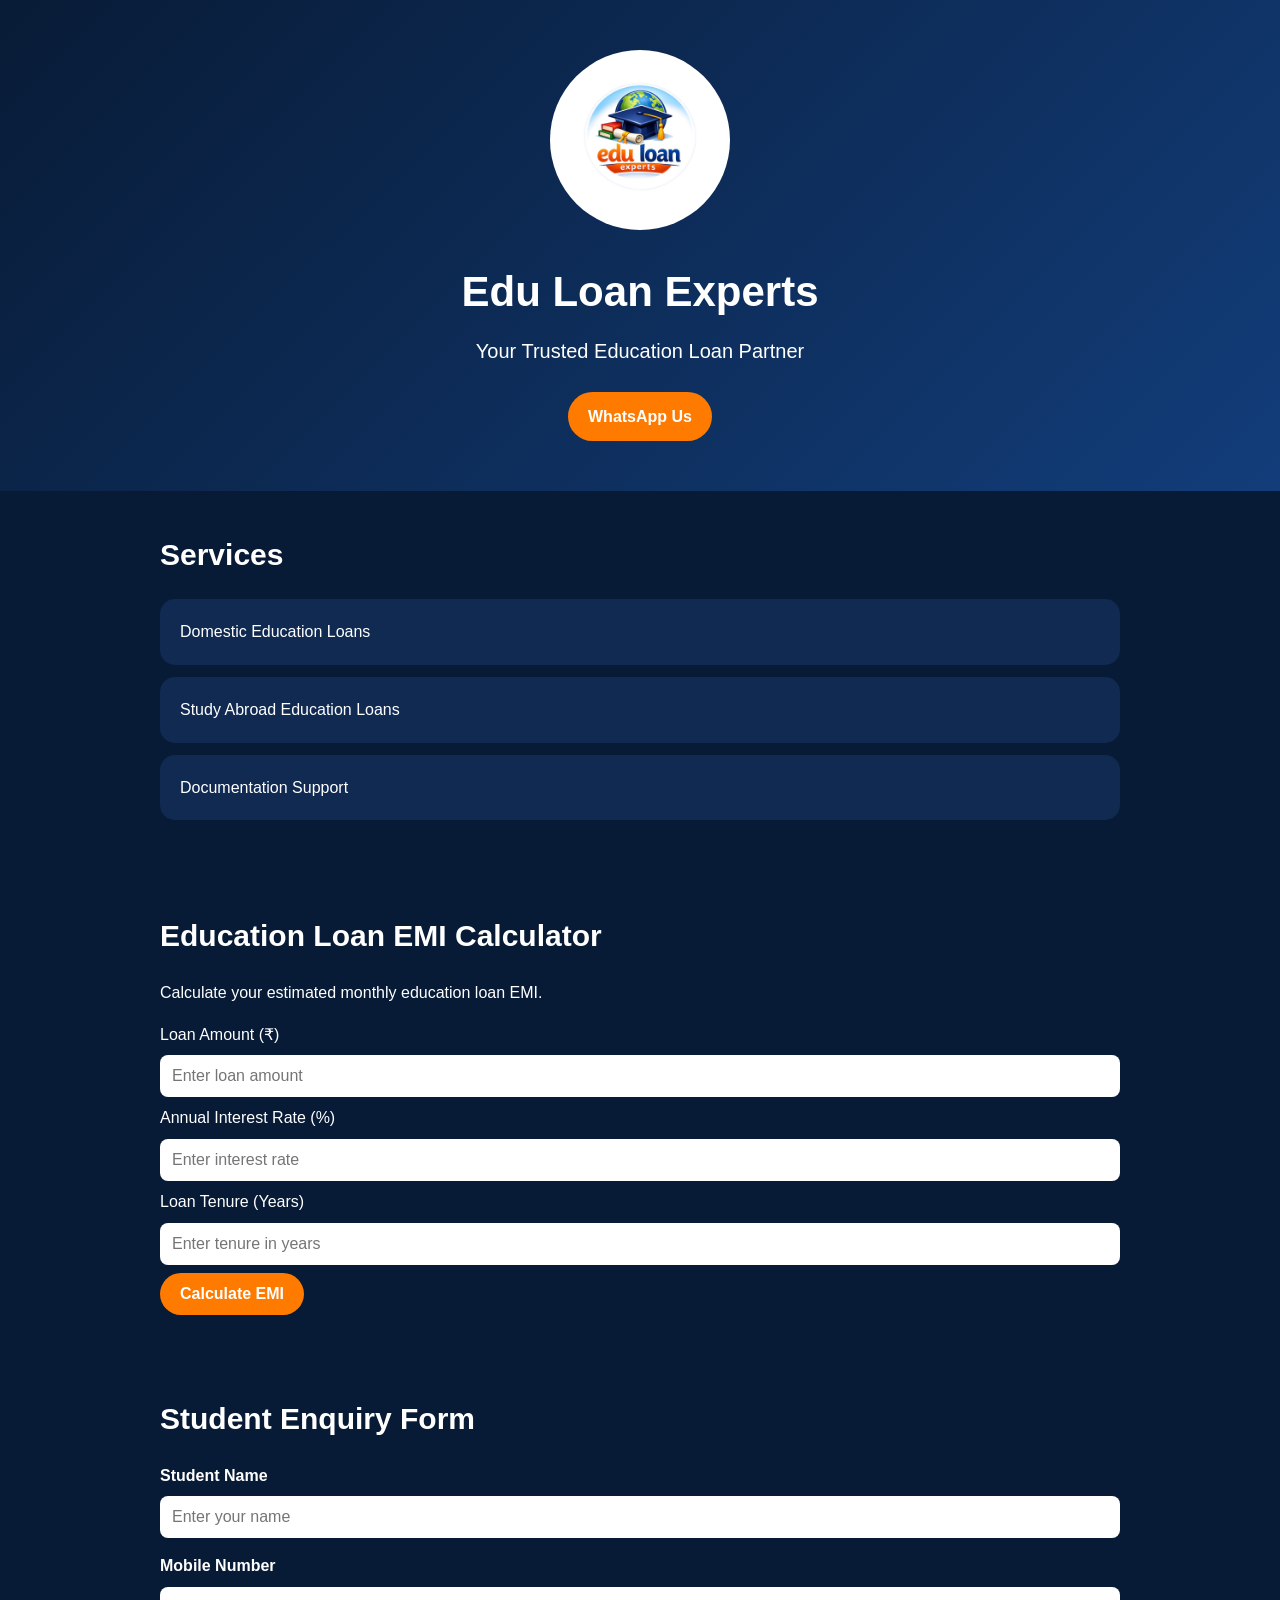
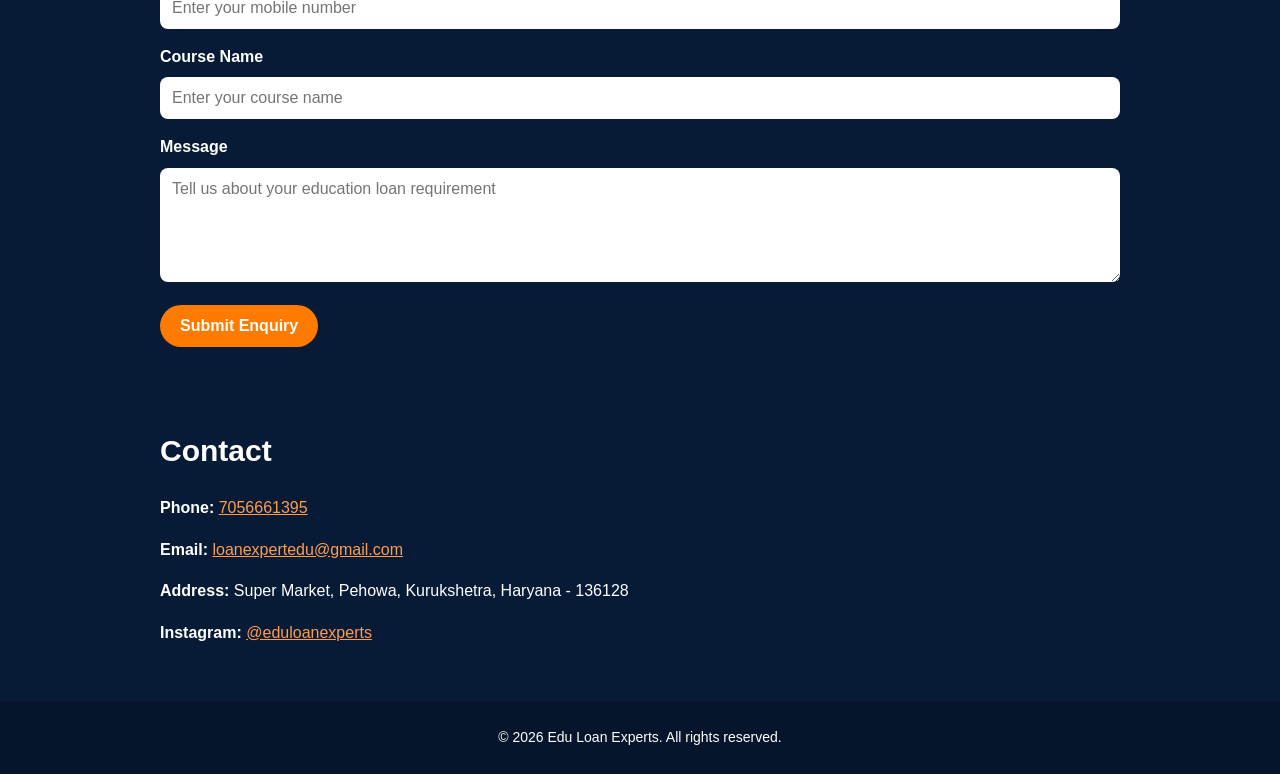
==== index.html @ 62ec2423 "Initial production website" ====
<!DOCTYPE html>
<html lang="en">

<head>
    <meta charset="UTF-8">

    <meta name="viewport" content="width=device-width, initial-scale=1.0">

    <title>Education Loan Experts in Kurukshetra | Edu Loan Experts</title>
    <meta name="description"
        content="Edu Loan Experts provides education loan assistance for students, including domestic education loans, study abroad loans and documentation support in Kurukshetra, Haryana.">
        
    <link rel="canonical" href="https://eduloanexperts.com/">

    <link rel="stylesheet" href="css/style.css">

    <link rel="icon" type="image/png" href="assets/favicon.png">
</head>

<body>

    <header>
        <img class="logo" src="assets/logo.jpeg" alt="Edu Loan Experts Logo">

        <h1>Edu Loan Experts</h1>

        <p>Your Trusted Education Loan Partner</p>

        <a class="btn" href="https://wa.me/917056661395" target="_blank" rel="noopener noreferrer">
            WhatsApp Us
        </a>
    </header>


    <main>

        <!-- Services Section -->
        <section>
            <h2>Services</h2>

            <div class="card">
                Domestic Education Loans
            </div>

            <div class="card">
                Study Abroad Education Loans
            </div>

            <div class="card">
                Documentation Support
            </div>
        </section>


        <!-- EMI Calculator Section -->
        <section>
            <h2>Education Loan EMI Calculator</h2>

            <p>
                Calculate your estimated monthly education loan EMI.
            </p>

            <label for="loanAmount">Loan Amount (₹)</label>
            <input type="number" id="loanAmount" placeholder="Enter loan amount" min="1">

            <label for="interestRate">Annual Interest Rate (%)</label>
            <input type="number" id="interestRate" placeholder="Enter interest rate" min="0" step="0.01">

            <label for="loanTenure">Loan Tenure (Years)</label>
            <input type="number" id="loanTenure" placeholder="Enter tenure in years" min="1">

            <button type="button" class="btn" id="calculateEmi">
                Calculate EMI
            </button>

            <div id="emiResult" class="card" hidden>
                <p>
                    <strong>Monthly EMI:</strong>
                    ₹<span id="monthlyEmi">0</span>
                </p>

                <p>
                    <strong>Total Interest:</strong>
                    ₹<span id="totalInterest">0</span>
                </p>

                <p>
                    <strong>Total Amount Payable:</strong>
                    ₹<span id="totalPayment">0</span>
                </p>
            </div>
        </section>


        <section>
            <h2>Student Enquiry Form</h2>

            <form id="enquiryForm">

                <label for="studentName">Student Name</label>

                <input type="text" id="studentName" name="studentName" placeholder="Enter your name" autocomplete="name"
                    required>


                <label for="mobileNumber">Mobile Number</label>

                <input type="tel" id="mobileNumber" name="mobileNumber" placeholder="Enter your mobile number"
                    autocomplete="tel" inputmode="numeric" pattern="[0-9]{10}" maxlength="10" required>


                <label for="courseName">Course Name</label>

                <input type="text" id="courseName" name="courseName" placeholder="Enter your course name" required>


                <label for="message">Message</label>

                <textarea id="message" name="message" placeholder="Tell us about your education loan requirement"
                    rows="5"></textarea>


                <button type="submit" class="btn">
                    Submit Enquiry
                </button>

            </form>
        </section>


        <!-- Contact Section -->
        <section>
            <h2>Contact</h2>

            <p>
                <strong>Phone:</strong>
                <a href="tel:+917056661395">
                    7056661395
                </a>
            </p>

            <p>
                <strong>Email:</strong>
                <a href="mailto:loanexpertedu@gmail.com">
                    loanexpertedu@gmail.com
                </a>
            </p>

            <p>
                <strong>Address:</strong>
                Super Market, Pehowa, Kurukshetra, Haryana - 136128
            </p>

            <p>
                <strong>Instagram:</strong>
                <a href="https://www.instagram.com/eduloanexperts" target="_blank" rel="noopener noreferrer">
                    @eduloanexperts
                </a>
            </p>
        </section>

    </main>

    <footer>
        <p>&copy; 2026 Edu Loan Experts. All rights reserved.</p>
    </footer>

    <script src="js/script.js"></script>



</body>

</html>
---- css/style.css ----
* {
    box-sizing: border-box;
}

body {
    margin: 0;
    font-family: Arial, sans-serif;
    background: #081b36;
    color: white;
    line-height: 1.6;
}

header {
    text-align: center;
    padding: 50px 20px;
    background: linear-gradient(135deg, #081b36, #123d7a);
}

.logo {
    width: 180px;
    max-width: 80%;
    height: auto;
    border-radius: 50%;
    background: white;
    padding: 8px;
}

h1 {
    margin: 20px 0 10px;
    font-size: 42px;
}

header p {
    margin: 0 0 25px;
    font-size: 20px;
}

section {
    width: 100%;
    max-width: 1000px;
    margin: auto;
    padding: 40px 20px;
}

h2 {
    margin-top: 0;
    margin-bottom: 20px;
    font-size: 30px;
}

.card {
    background: #102a52;
    padding: 20px;
    border-radius: 15px;
    margin: 12px 0;
}

.btn {
    display: inline-block;
    background: #ff7b00;
    color: white;
    padding: 12px 20px;
    border-radius: 25px;
    text-decoration: none;
    font-weight: bold;
}

.btn:hover {
    opacity: 0.9;
}

input,
textarea {
    display: block;
    width: 100%;
    padding: 12px;
    margin: 8px 0;
    border-radius: 8px;
    border: none;
    font-family: inherit;
    font-size: 16px;
}

textarea {
    resize: vertical;
}

a {
    color: #ff9d4d;
}

button.btn {
    border: none;
    cursor: pointer;
    font-family: inherit;
    font-size: 16px;
}

form label {
    display: block;
    margin-top: 15px;
    margin-bottom: 5px;
    font-weight: bold;
}

form button {
    margin-top: 15px;
}

footer {
    text-align: center;
    padding: 25px 15px;
    background: #06152b;
    font-size: 14px;
}

footer p {
    margin: 0;
}

@media (max-width: 600px) {

    header {
        padding: 35px 15px;
    }

    .logo {
        width: 140px;
    }

    h1 {
        font-size: 32px;
    }

    header p {
        font-size: 17px;
    }

    section {
        padding: 30px 15px;
    }

    h2 {
        font-size: 25px;
    }

    .card {
        padding: 18px;
    }

    .btn {
        padding: 11px 18px;
    }
}
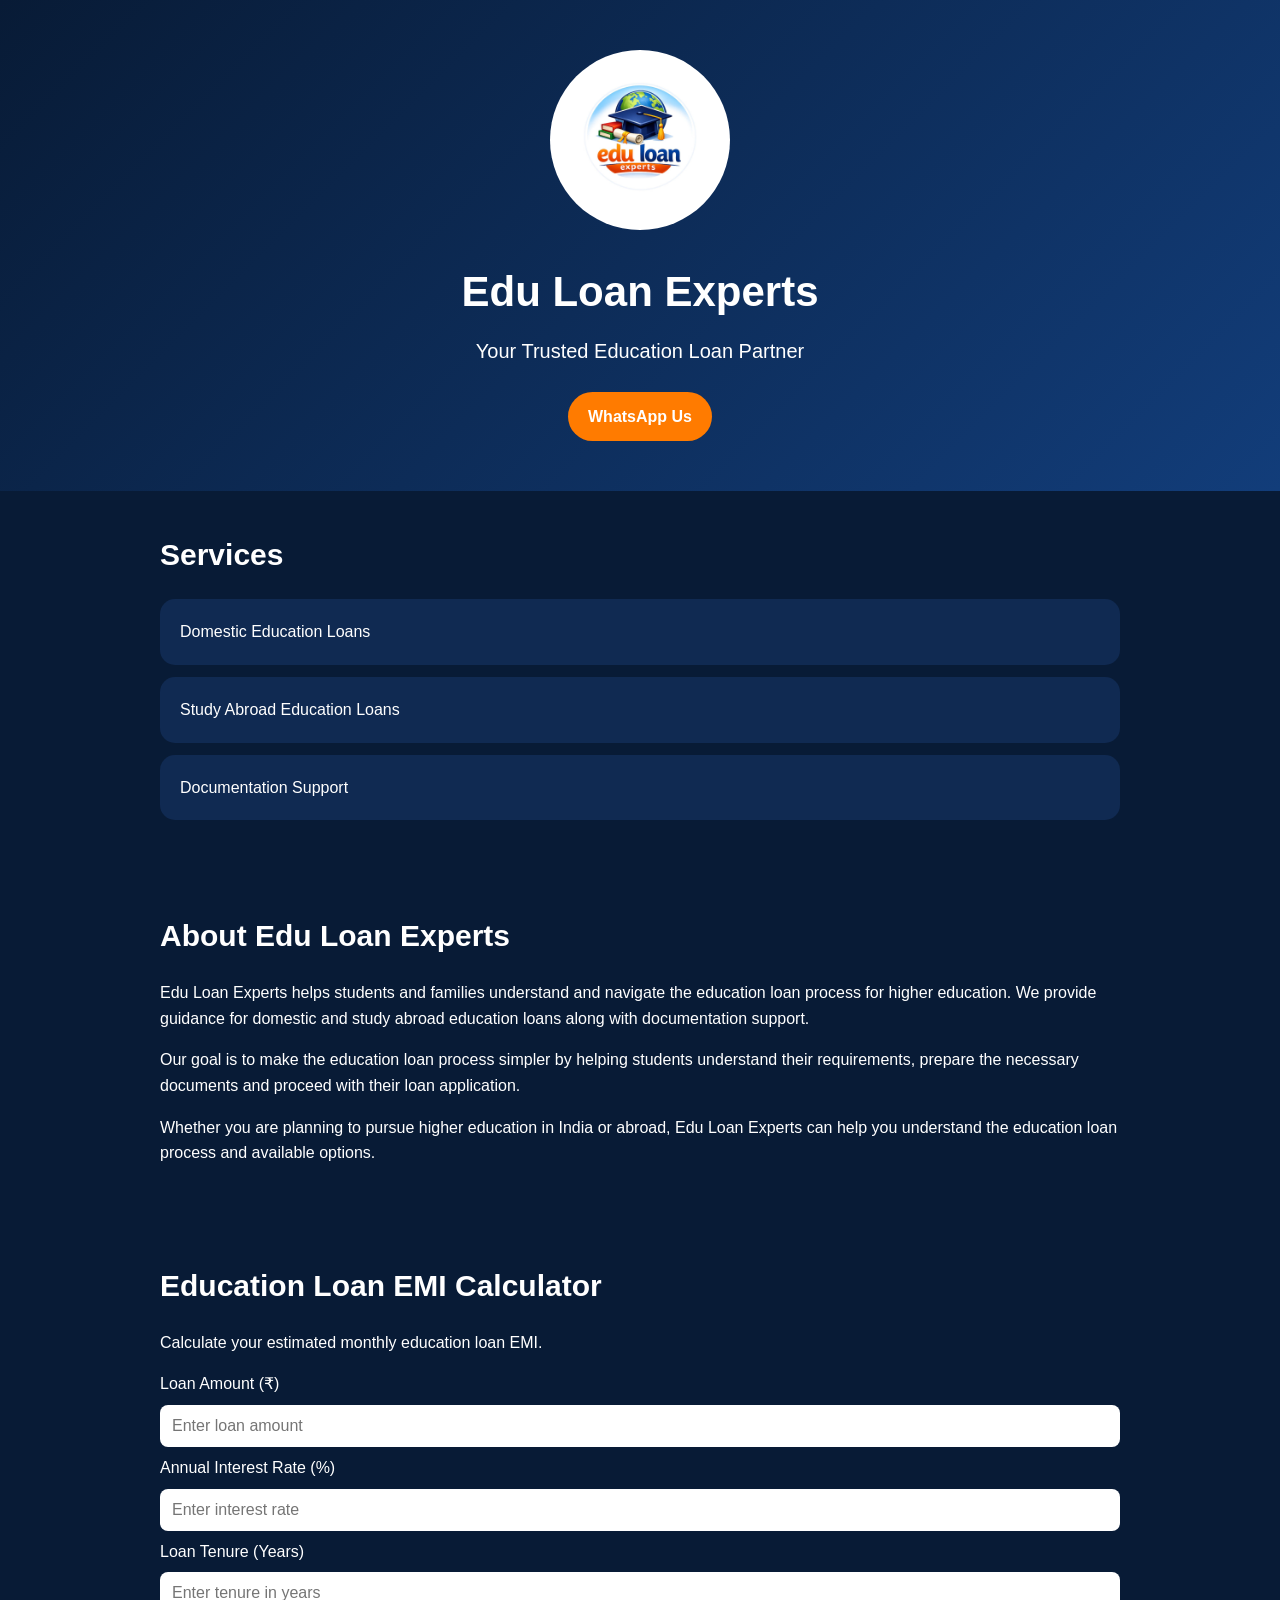
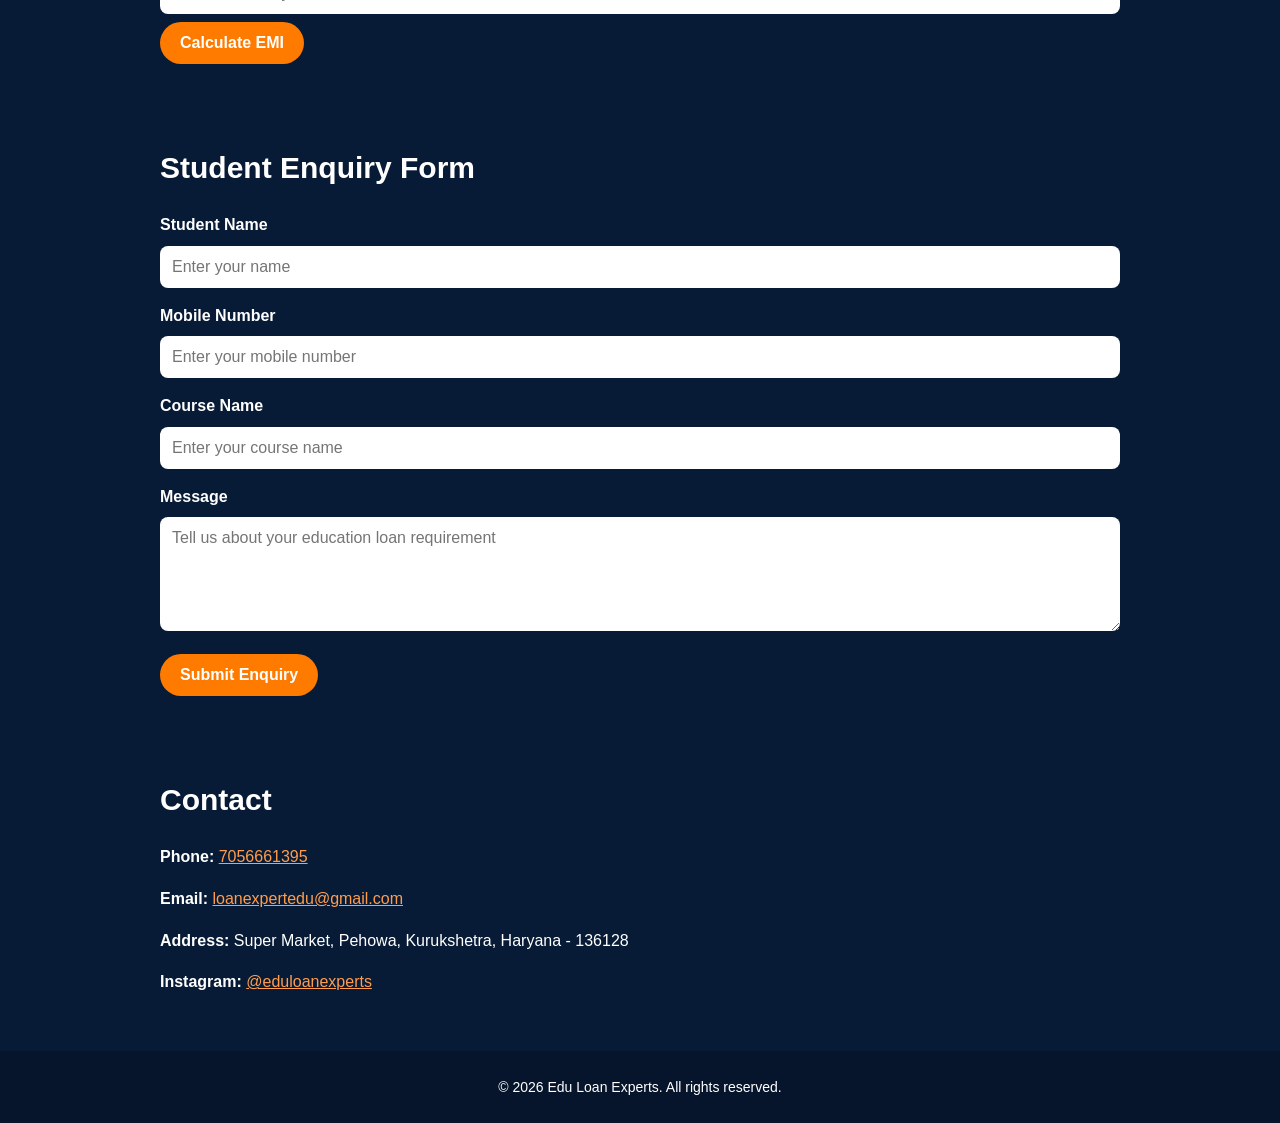
==== commit 4862d7d5: "Add business information section" ====
--- a/index.html
+++ b/index.html
@@ -9,12 +9,44 @@
     <title>Education Loan Experts in Kurukshetra | Edu Loan Experts</title>
     <meta name="description"
         content="Edu Loan Experts provides education loan assistance for students, including domestic education loans, study abroad loans and documentation support in Kurukshetra, Haryana.">
-        
+
+    <meta name="google-site-verification" content="MJnsgr6RUJsTqANgIIj-sxZ_puJ5_njwYfIgAu_QM_o" />
     <link rel="canonical" href="https://eduloanexperts.com/">
 
     <link rel="stylesheet" href="css/style.css">
 
     <link rel="icon" type="image/png" href="assets/favicon.png">
+    <script type="application/ld+json">
+{
+    "@context": "https://schema.org",
+    "@type": "Organization",
+    "name": "Edu Loan Experts",
+    "url": "https://edu-loan-experts.nikitasaini0106.workers.dev/",
+    "logo": "https://edu-loan-experts.nikitasaini0106.workers.dev/assets/logo.jpeg",
+    "telephone": "+917056661395",
+    "email": "loanexpertedu@gmail.com",
+    "address": {
+        "@type": "PostalAddress",
+        "streetAddress": "Super Market",
+        "addressLocality": "Pehowa",
+        "addressRegion": "Haryana",
+        "postalCode": "136128",
+        "addressCountry": "IN"
+    },
+    "sameAs": [
+        "https://www.instagram.com/eduloanexperts"
+    ]
+}
+</script>
+
+    <script type="application/ld+json">
+{
+    "@context": "https://schema.org",
+    "@type": "WebSite",
+    "name": "Edu Loan Experts",
+    "url": "https://edu-loan-experts.nikitasaini0106.workers.dev/"
+}
+</script>
 </head>
 
 <body>
@@ -49,6 +81,29 @@
             <div class="card">
                 Documentation Support
             </div>
+        </section>
+
+        <section>
+            <h2>About Edu Loan Experts</h2>
+
+            <p>
+                Edu Loan Experts helps students and families understand
+                and navigate the education loan process for higher education.
+                We provide guidance for domestic and study abroad education
+                loans along with documentation support.
+            </p>
+
+            <p>
+                Our goal is to make the education loan process simpler by
+                helping students understand their requirements, prepare the
+                necessary documents and proceed with their loan application.
+            </p>
+
+            <p>
+                Whether you are planning to pursue higher education in India
+                or abroad, Edu Loan Experts can help you understand the
+                education loan process and available options.
+            </p>
         </section>
 
 
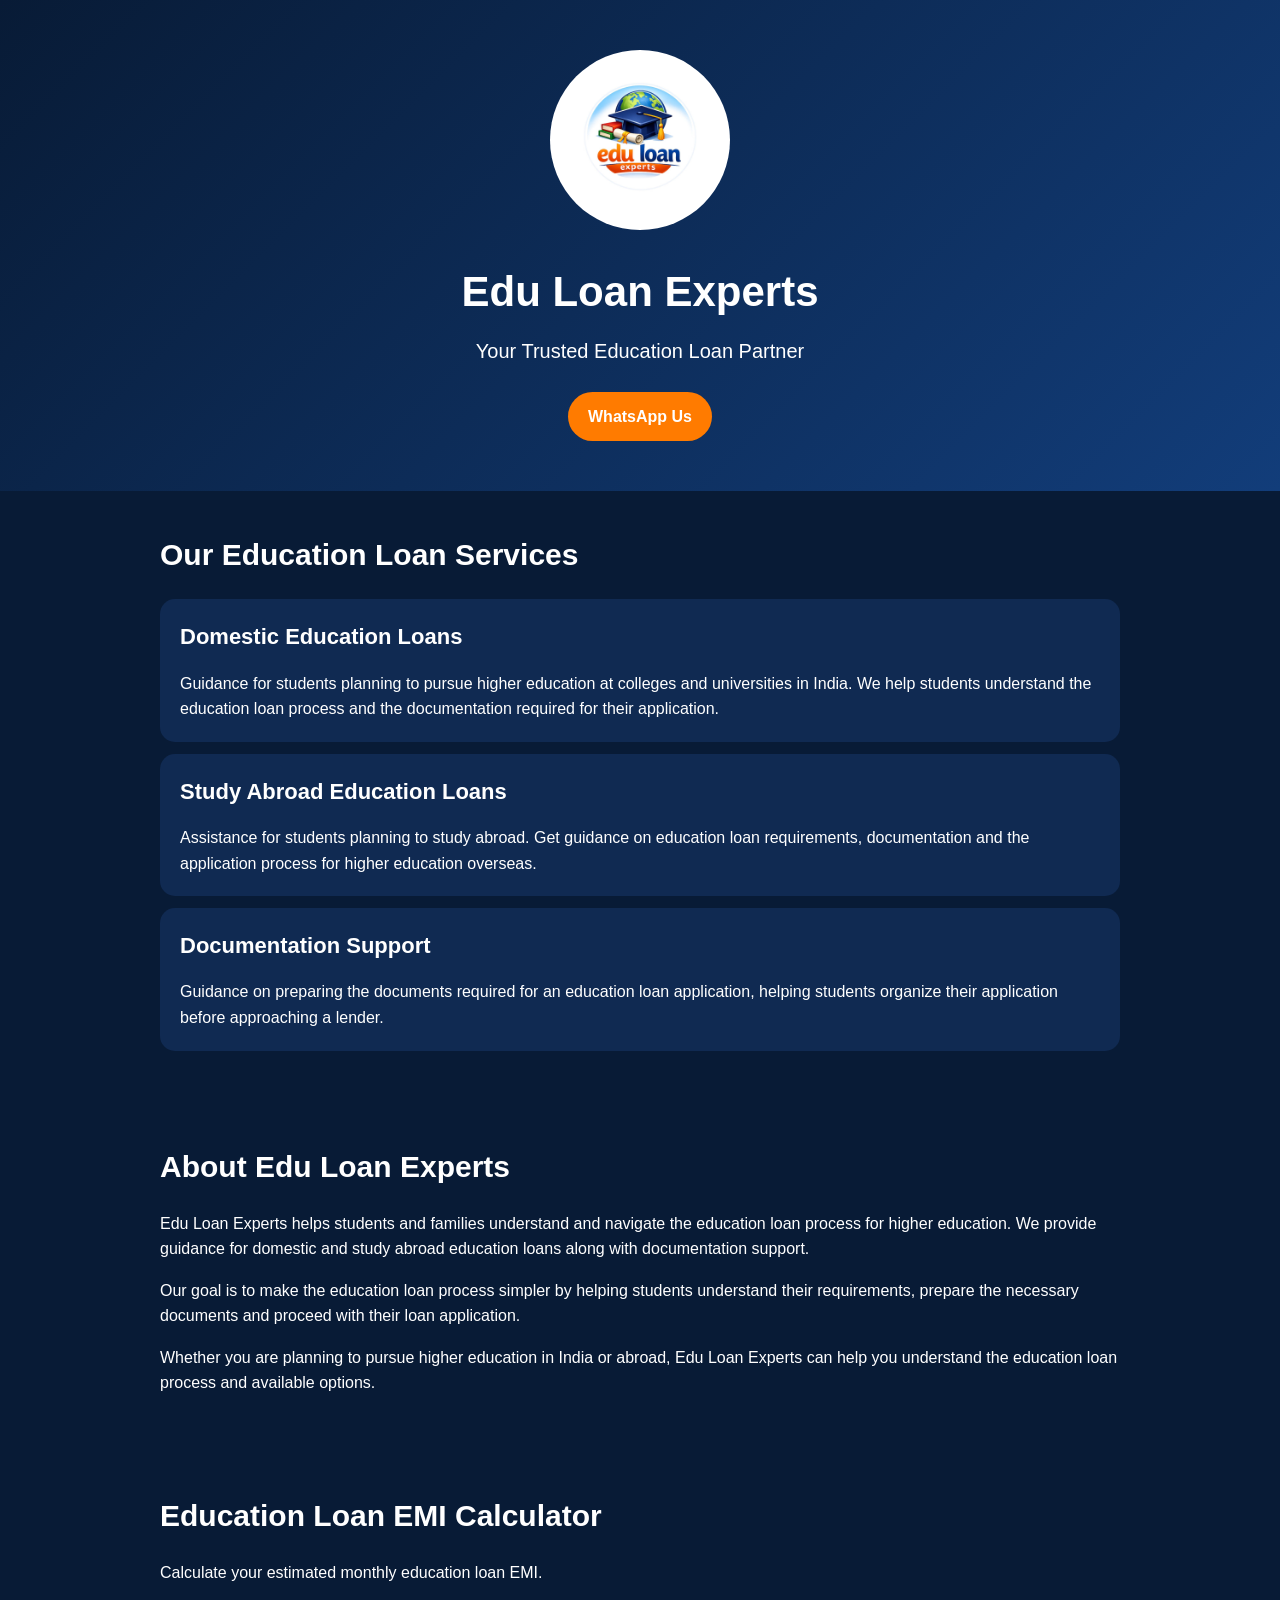
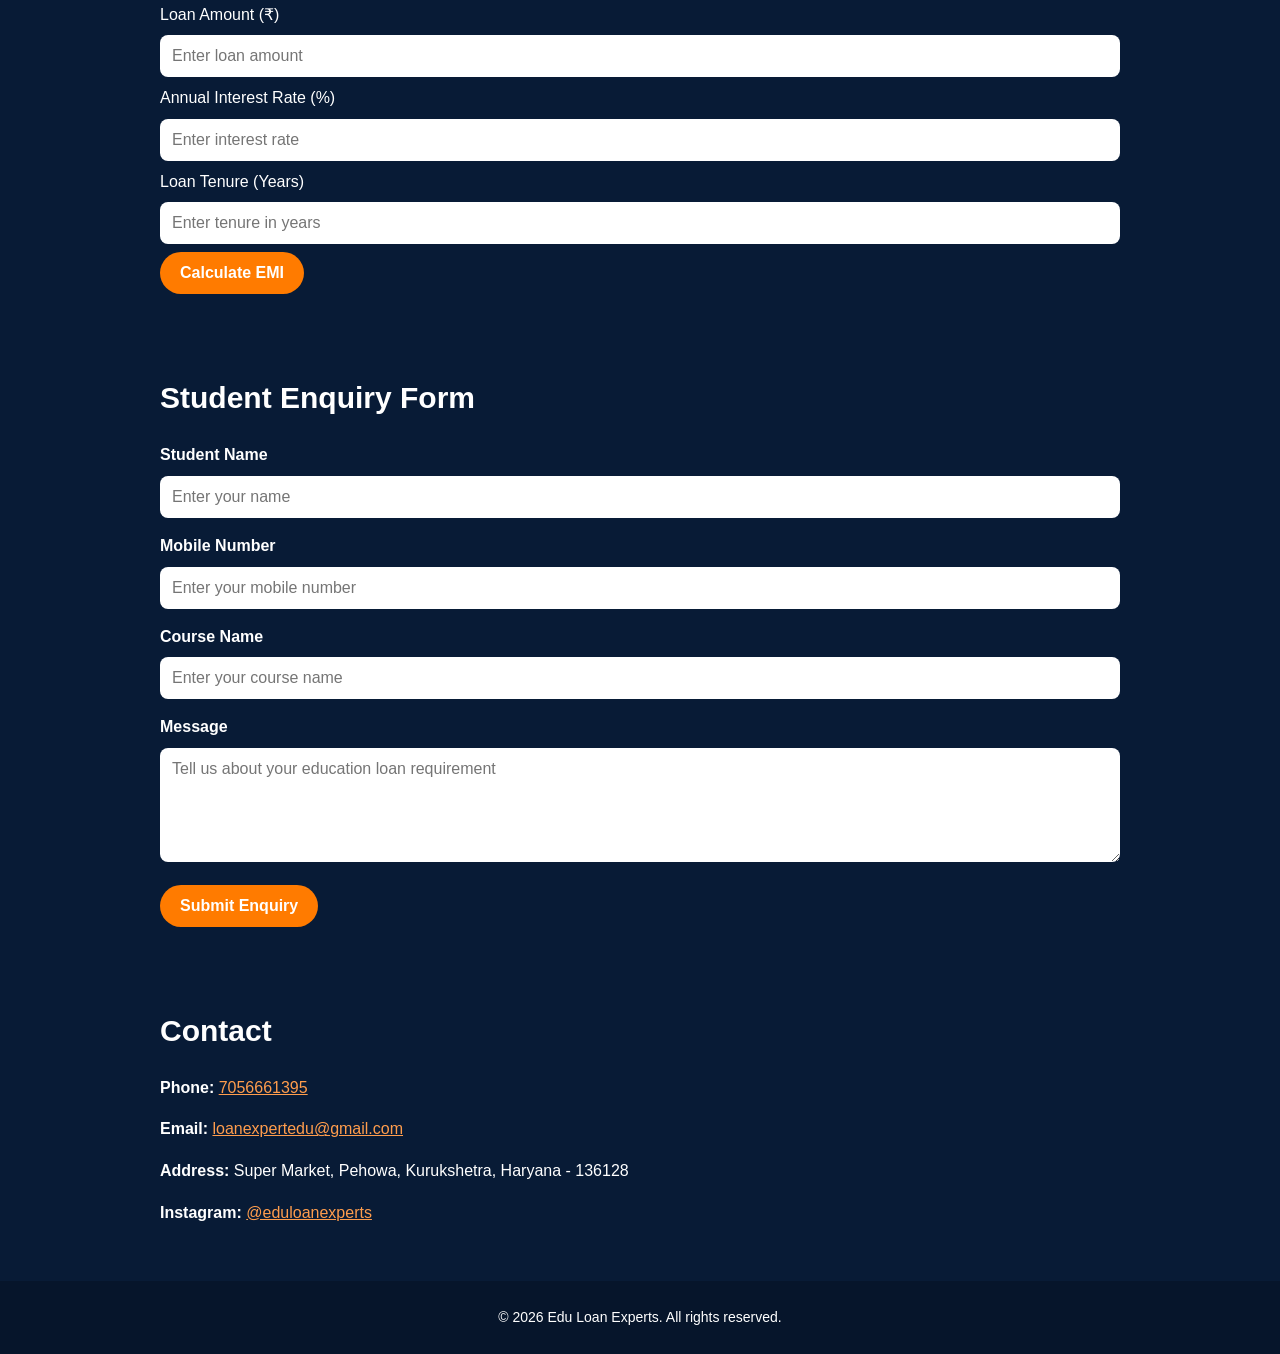
==== commit d267bc47: "Improve education loan services section" ====
--- a/index.html
+++ b/index.html
@@ -68,18 +68,37 @@
 
         <!-- Services Section -->
         <section>
-            <h2>Services</h2>
+            <h2>Our Education Loan Services</h2>
 
             <div class="card">
-                Domestic Education Loans
+                <h3>Domestic Education Loans</h3>
+
+                <p>
+                    Guidance for students planning to pursue higher education
+                    at colleges and universities in India. We help students
+                    understand the education loan process and the documentation
+                    required for their application.
+                </p>
             </div>
 
             <div class="card">
-                Study Abroad Education Loans
+                <h3>Study Abroad Education Loans</h3>
+
+                <p>
+                    Assistance for students planning to study abroad. Get
+                    guidance on education loan requirements, documentation and
+                    the application process for higher education overseas.
+                </p>
             </div>
 
             <div class="card">
-                Documentation Support
+                <h3>Documentation Support</h3>
+
+                <p>
+                    Guidance on preparing the documents required for an
+                    education loan application, helping students organize
+                    their application before approaching a lender.
+                </p>
             </div>
         </section>
 
--- a/css/style.css
+++ b/css/style.css
@@ -118,6 +118,16 @@
     margin: 0;
 }
 
+.card h3 {
+    margin-top: 0;
+    margin-bottom: 10px;
+    font-size: 22px;
+}
+
+.card p {
+    margin-bottom: 0;
+}
+
 @media (max-width: 600px) {
 
     header {
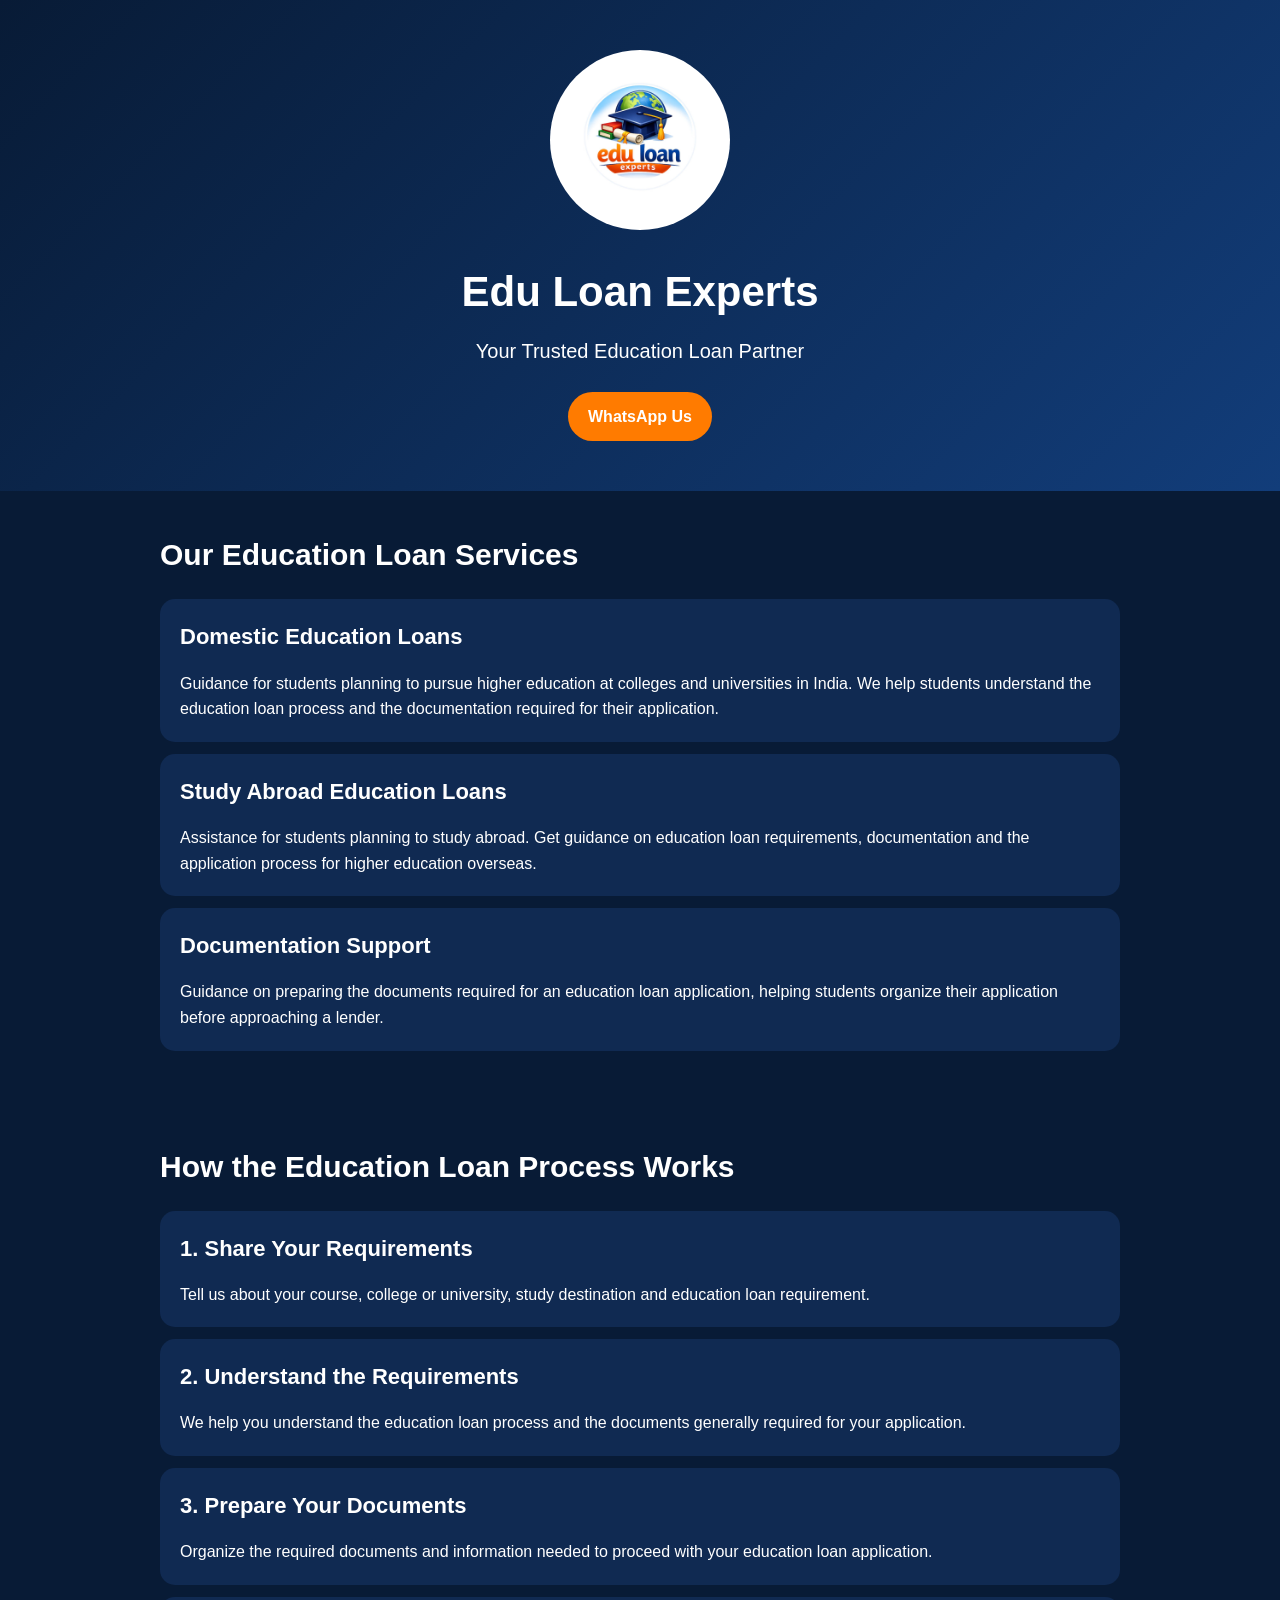
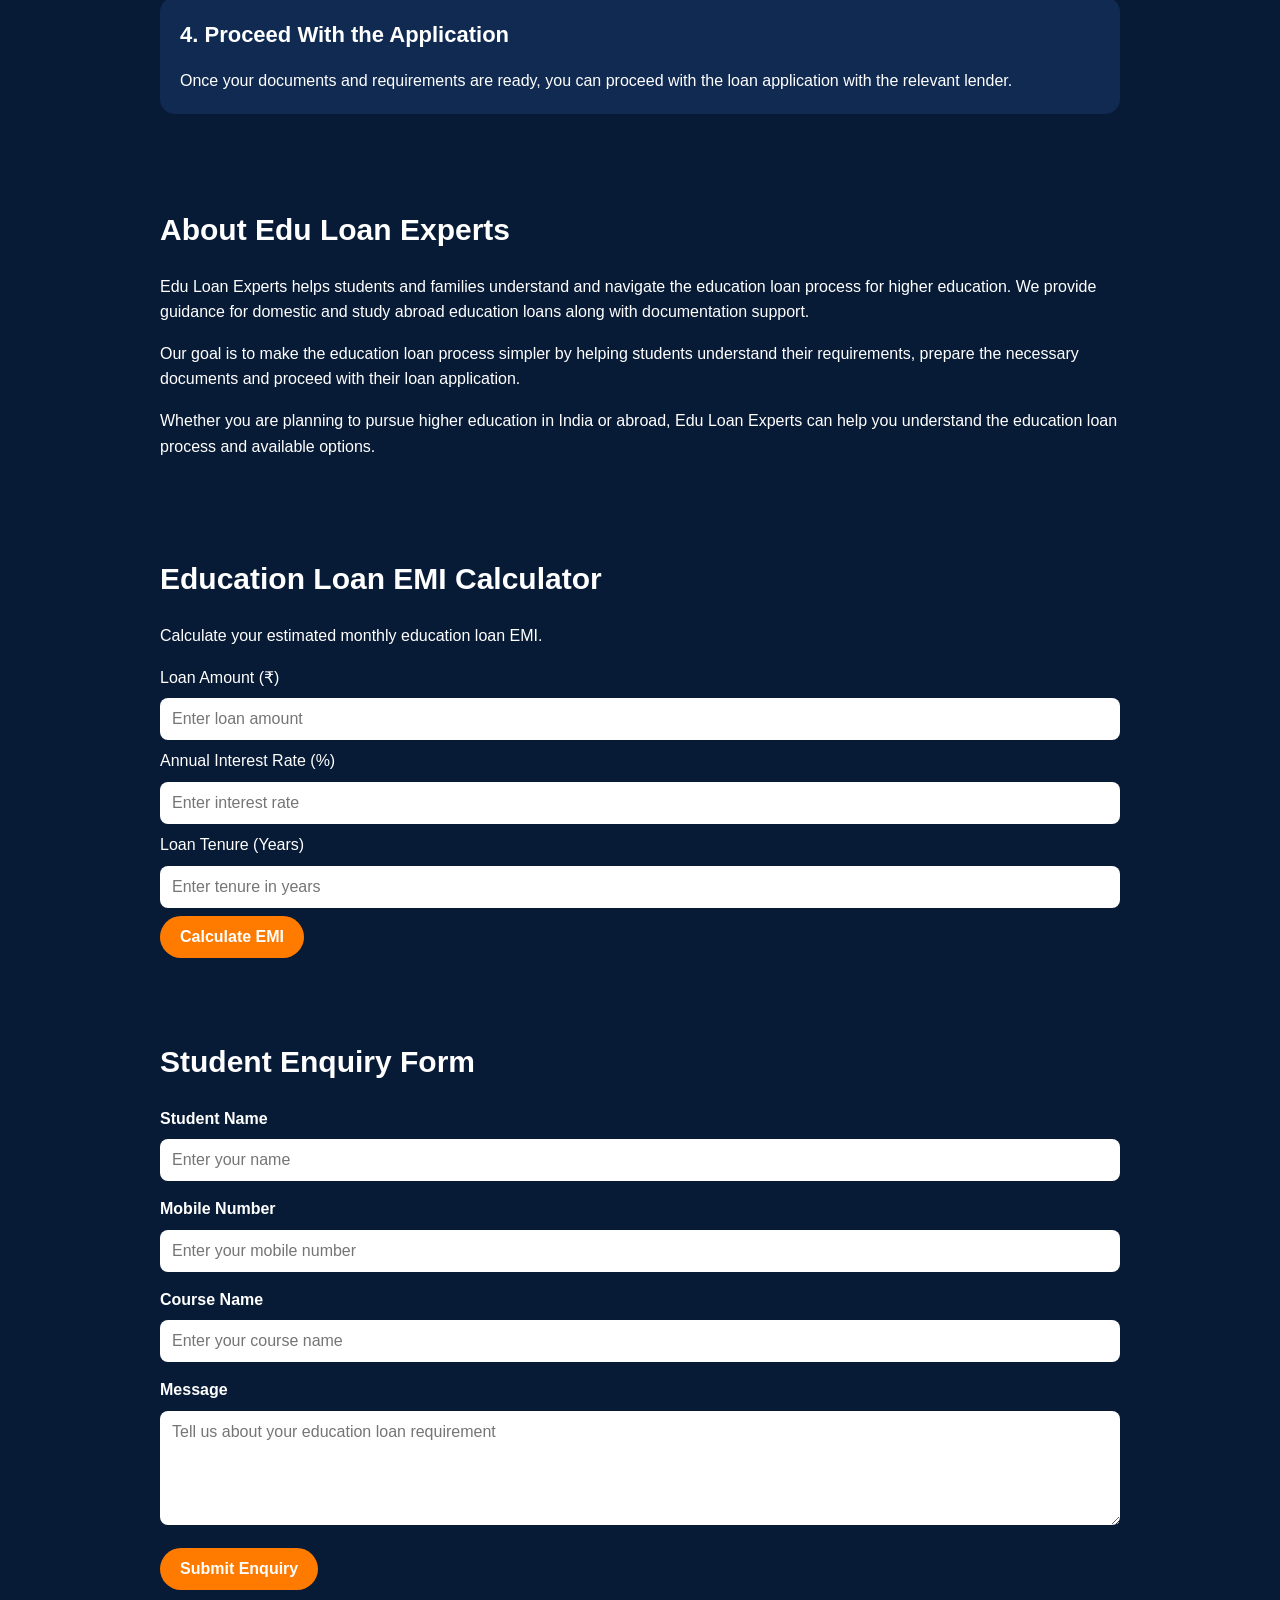
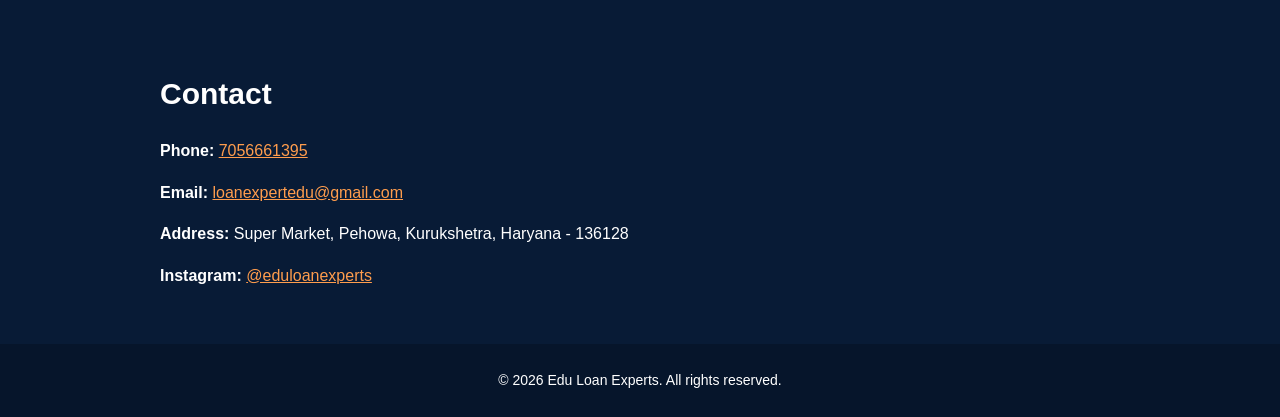
==== commit b505d33d: "Add education loan process section" ====
--- a/index.html
+++ b/index.html
@@ -103,6 +103,47 @@
         </section>
 
         <section>
+            <h2>How the Education Loan Process Works</h2>
+
+            <div class="card">
+                <h3>1. Share Your Requirements</h3>
+
+                <p>
+                    Tell us about your course, college or university,
+                    study destination and education loan requirement.
+                </p>
+            </div>
+
+            <div class="card">
+                <h3>2. Understand the Requirements</h3>
+
+                <p>
+                    We help you understand the education loan process
+                    and the documents generally required for your application.
+                </p>
+            </div>
+
+            <div class="card">
+                <h3>3. Prepare Your Documents</h3>
+
+                <p>
+                    Organize the required documents and information
+                    needed to proceed with your education loan application.
+                </p>
+            </div>
+
+            <div class="card">
+                <h3>4. Proceed With the Application</h3>
+
+                <p>
+                    Once your documents and requirements are ready,
+                    you can proceed with the loan application with the
+                    relevant lender.
+                </p>
+            </div>
+        </section>
+
+        <section>
             <h2>About Edu Loan Experts</h2>
 
             <p>
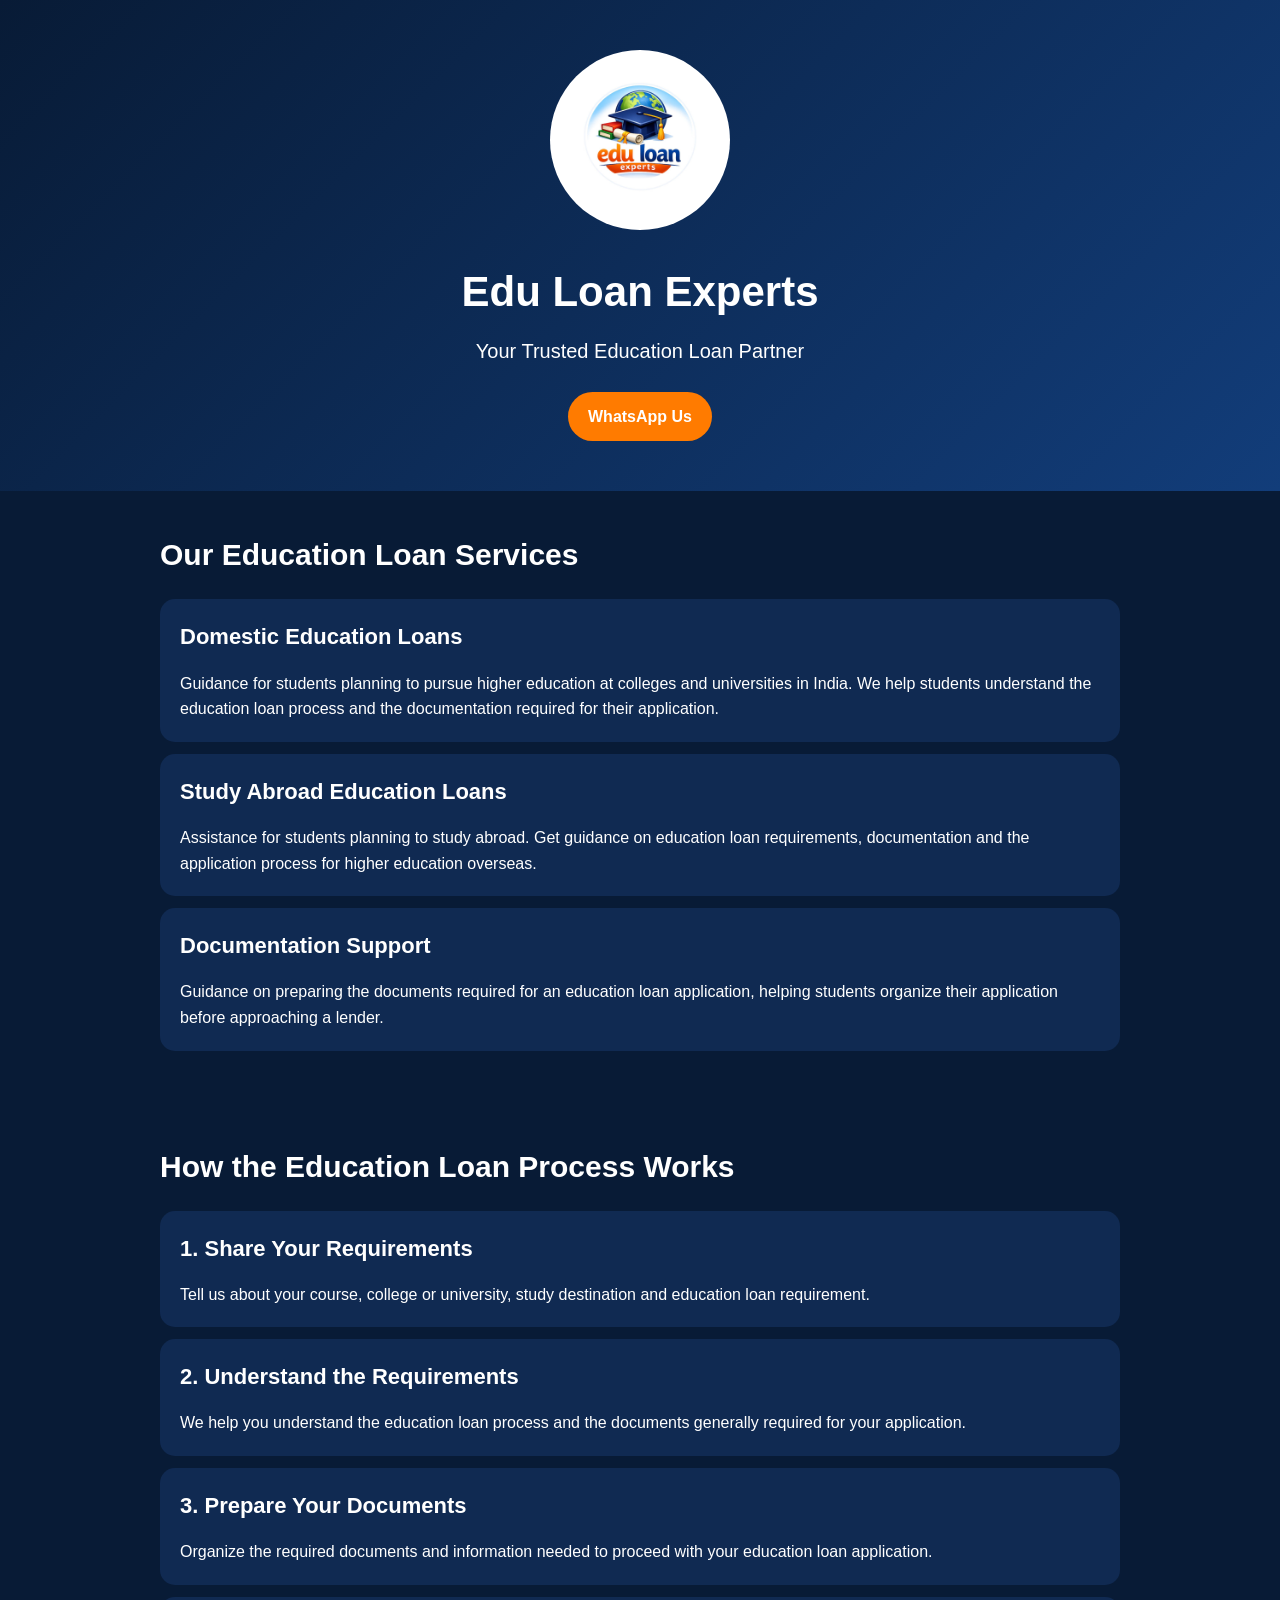
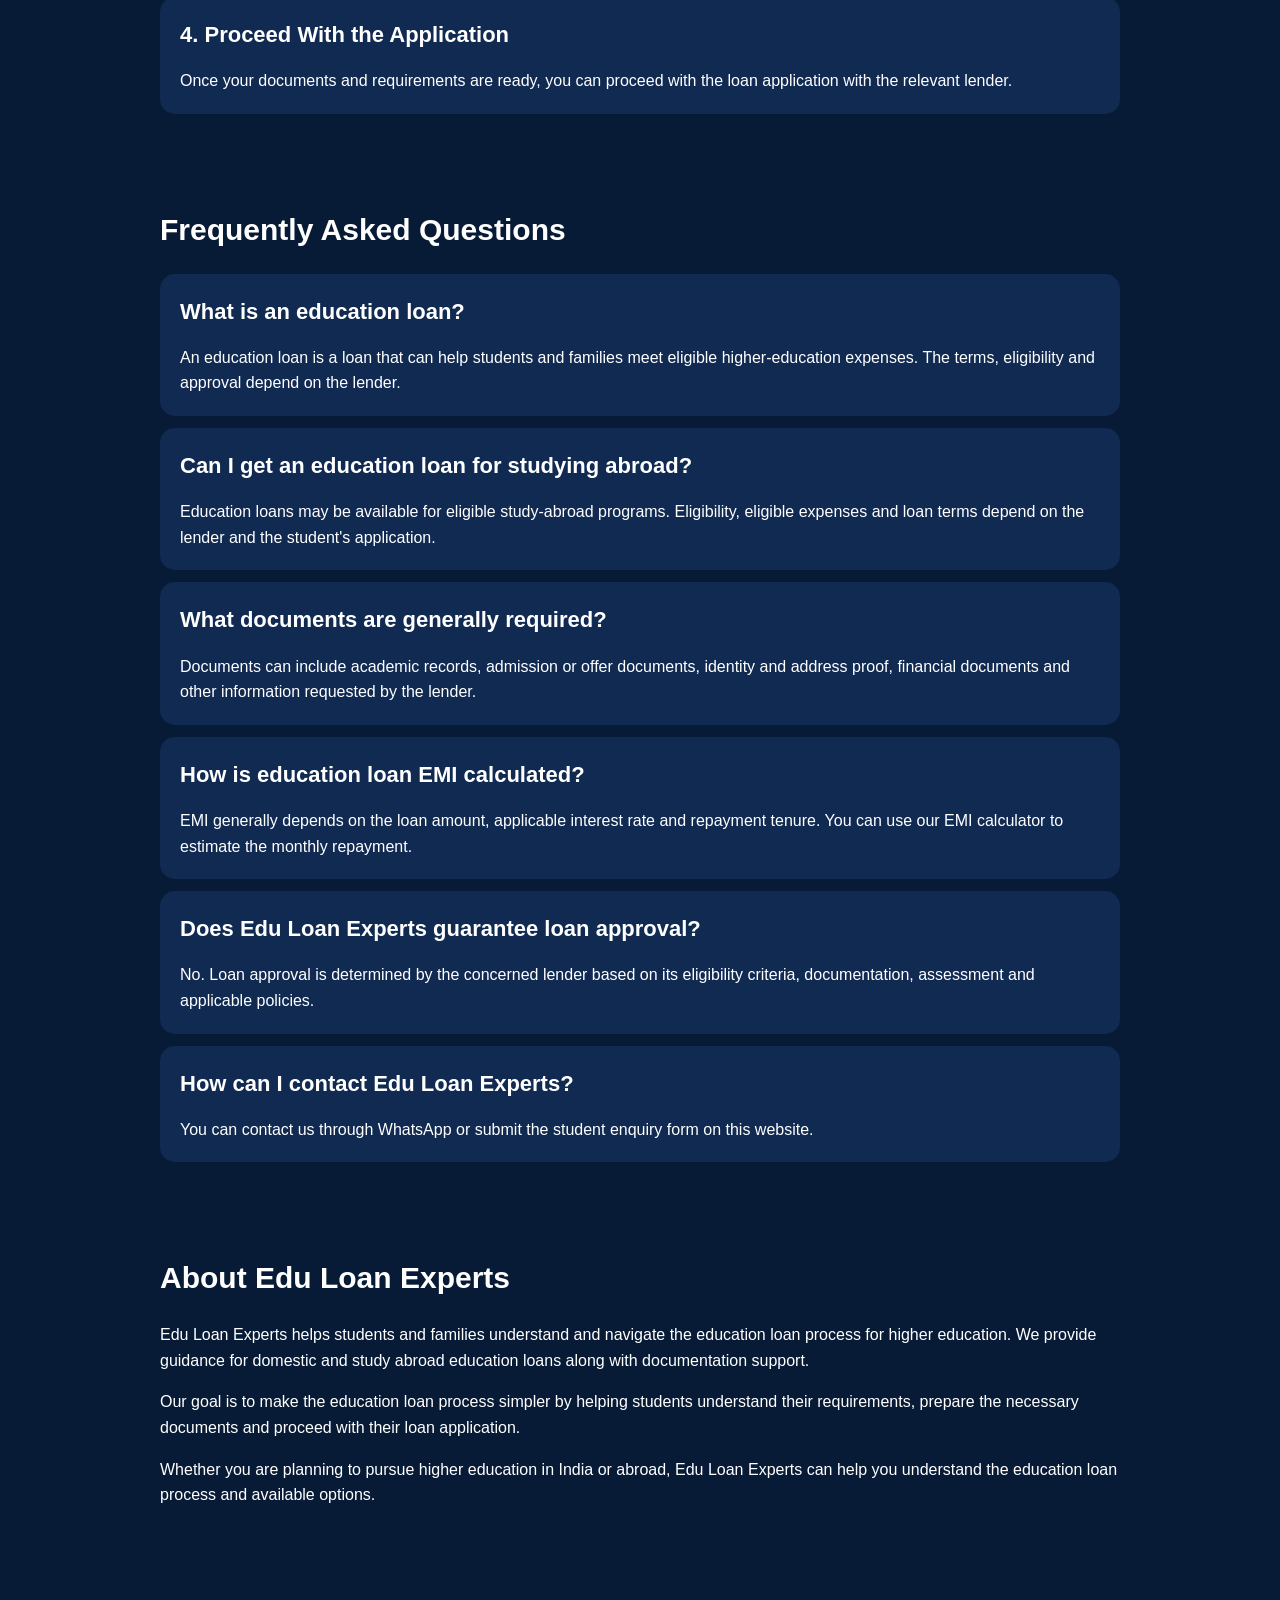
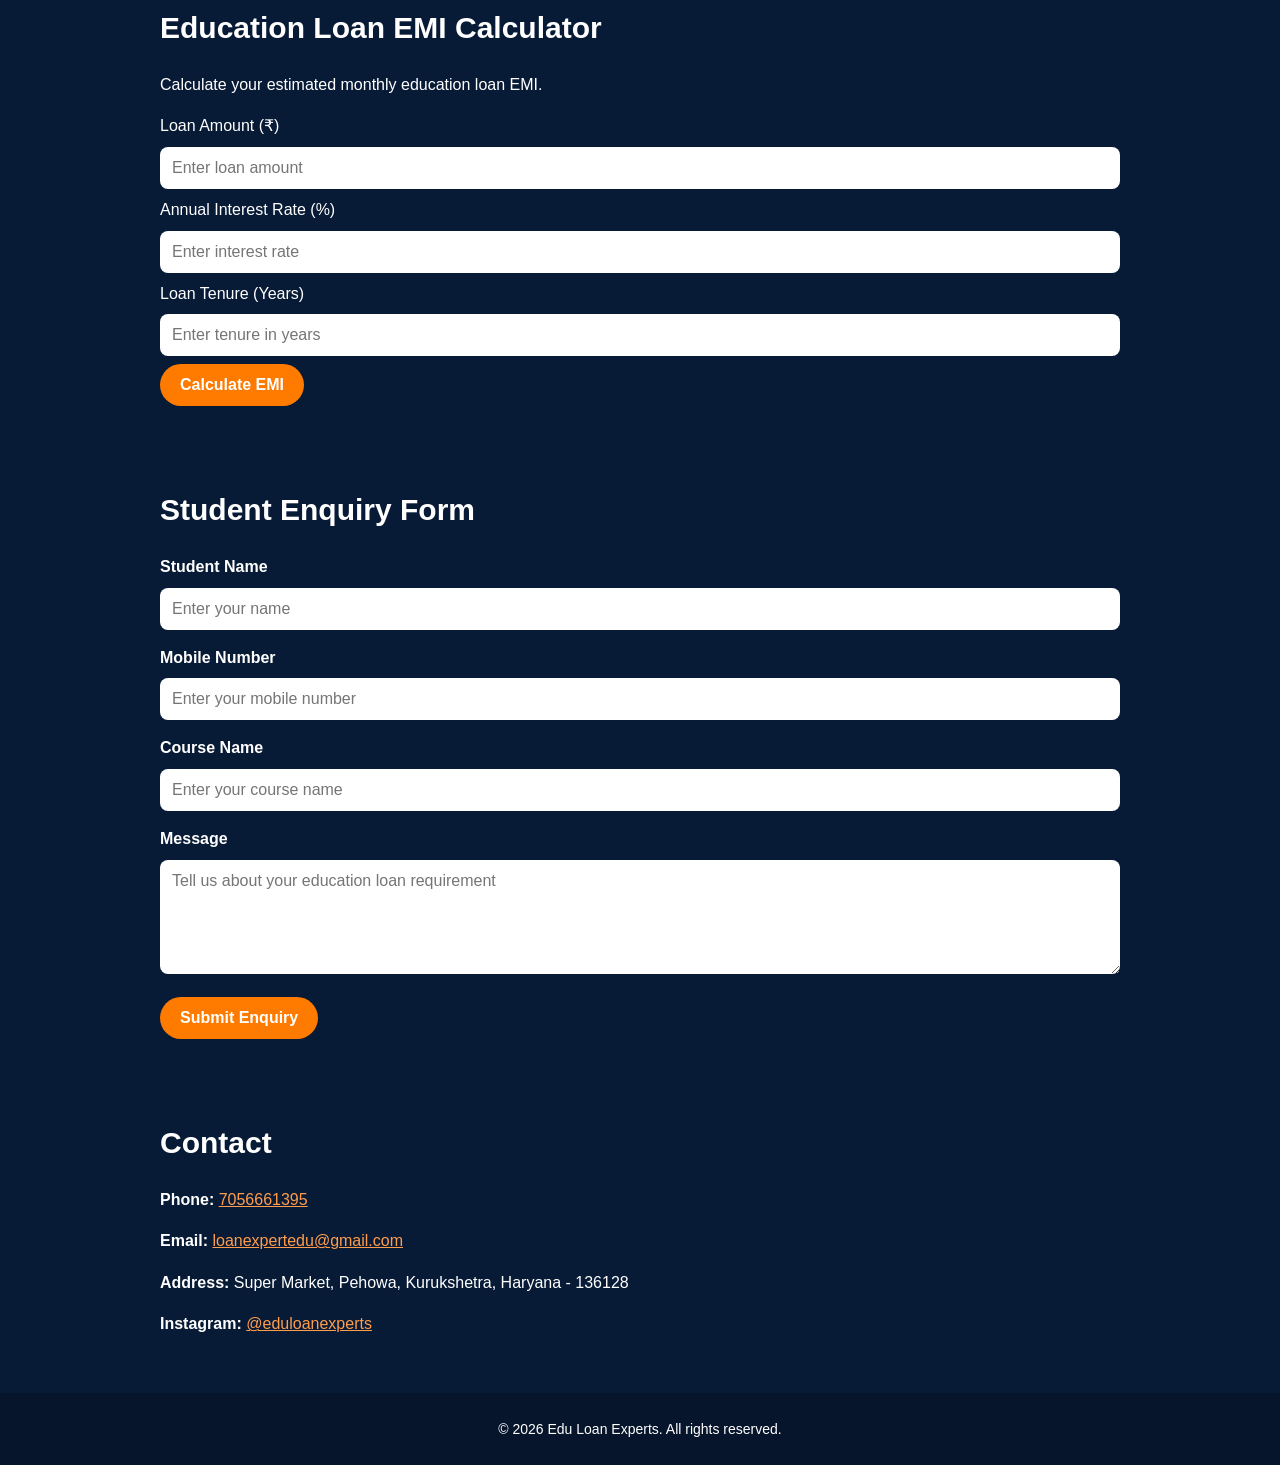
==== commit a8b4f341: "Add education loan FAQ section" ====
--- a/index.html
+++ b/index.html
@@ -144,6 +144,63 @@
         </section>
 
         <section>
+            <h2>Frequently Asked Questions</h2>
+
+            <div class="card">
+                <h3>What is an education loan?</h3>
+                <p>
+                    An education loan is a loan that can help students and
+                    families meet eligible higher-education expenses. The
+                    terms, eligibility and approval depend on the lender.
+                </p>
+            </div>
+
+            <div class="card">
+                <h3>Can I get an education loan for studying abroad?</h3>
+                <p>
+                    Education loans may be available for eligible study-abroad
+                    programs. Eligibility, eligible expenses and loan terms
+                    depend on the lender and the student's application.
+                </p>
+            </div>
+
+            <div class="card">
+                <h3>What documents are generally required?</h3>
+                <p>
+                    Documents can include academic records, admission or offer
+                    documents, identity and address proof, financial documents
+                    and other information requested by the lender.
+                </p>
+            </div>
+
+            <div class="card">
+                <h3>How is education loan EMI calculated?</h3>
+                <p>
+                    EMI generally depends on the loan amount, applicable
+                    interest rate and repayment tenure. You can use our EMI
+                    calculator to estimate the monthly repayment.
+                </p>
+            </div>
+
+            <div class="card">
+                <h3>Does Edu Loan Experts guarantee loan approval?</h3>
+                <p>
+                    No. Loan approval is determined by the concerned lender
+                    based on its eligibility criteria, documentation,
+                    assessment and applicable policies.
+                </p>
+            </div>
+
+            <div class="card">
+                <h3>How can I contact Edu Loan Experts?</h3>
+                <p>
+                    You can contact us through WhatsApp or submit the student
+                    enquiry form on this website.
+                </p>
+            </div>
+        </section>
+
+        <section>
             <h2>About Edu Loan Experts</h2>
 
             <p>
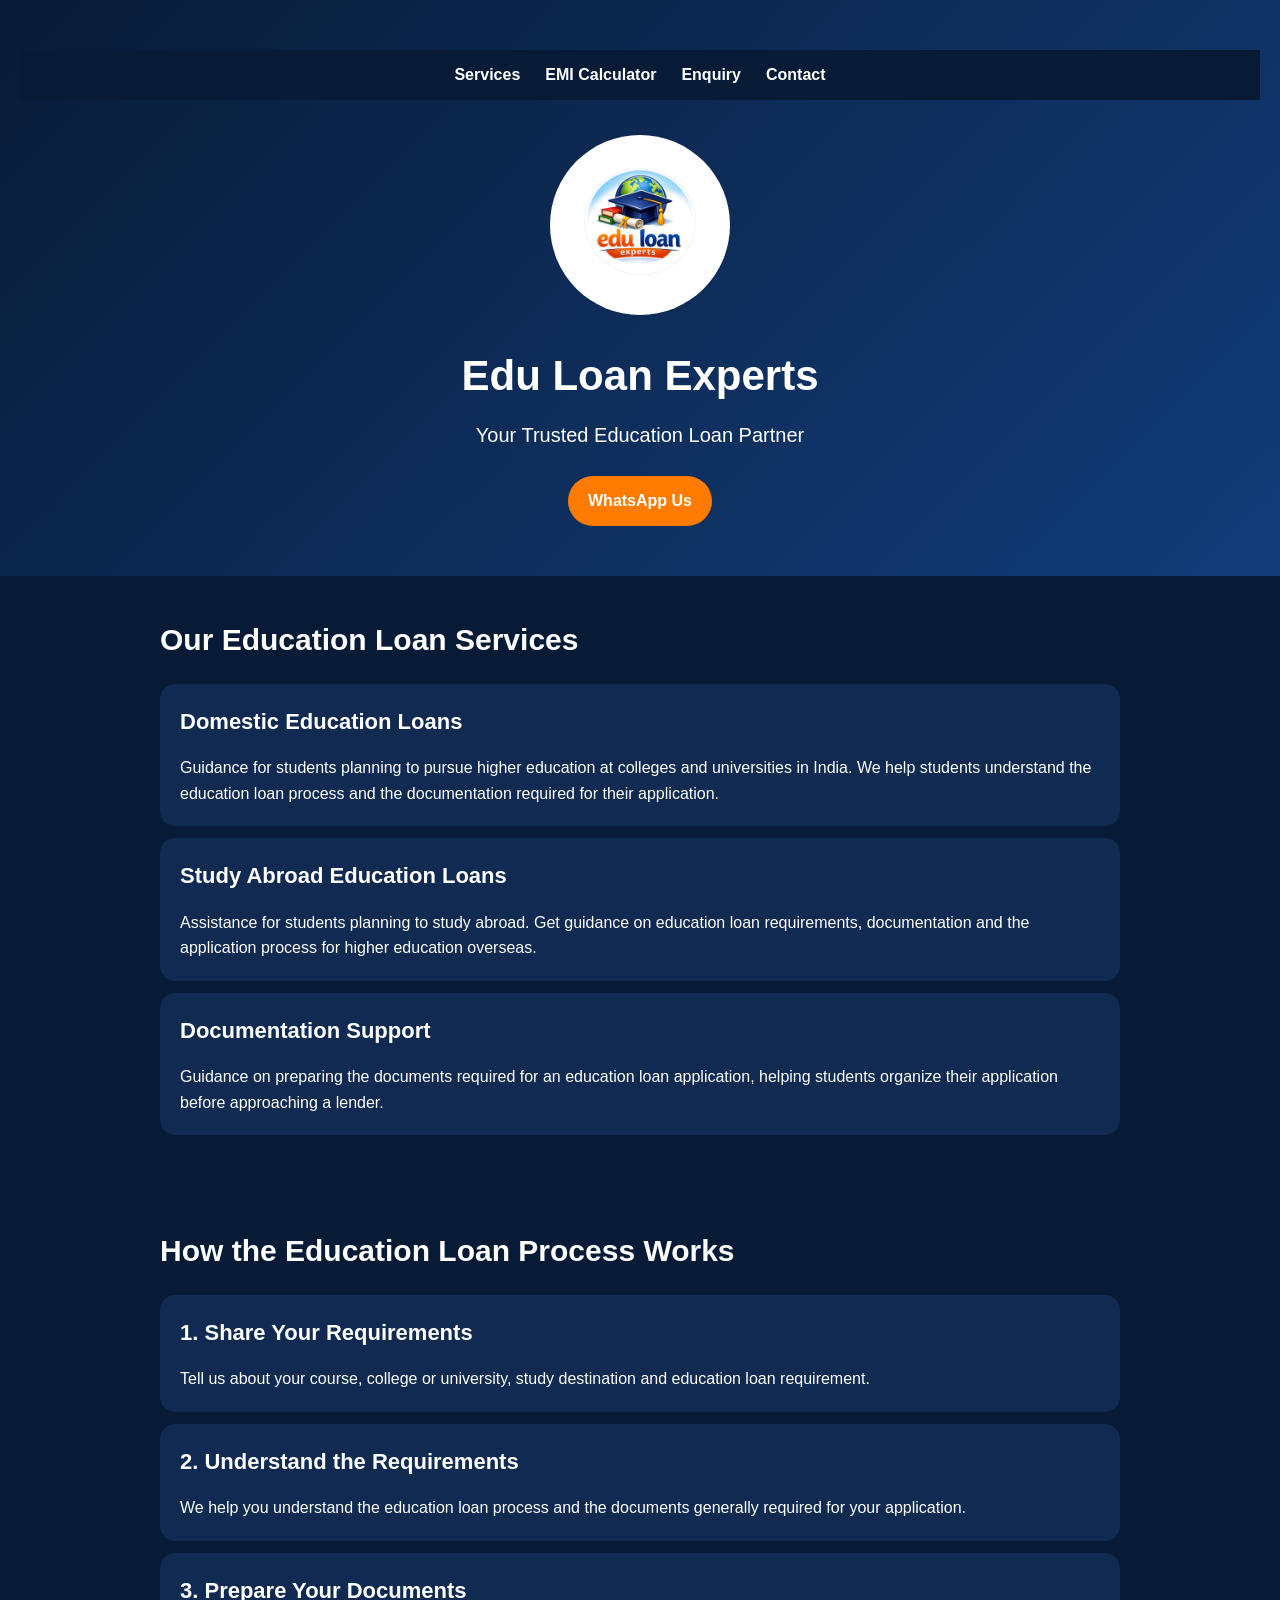
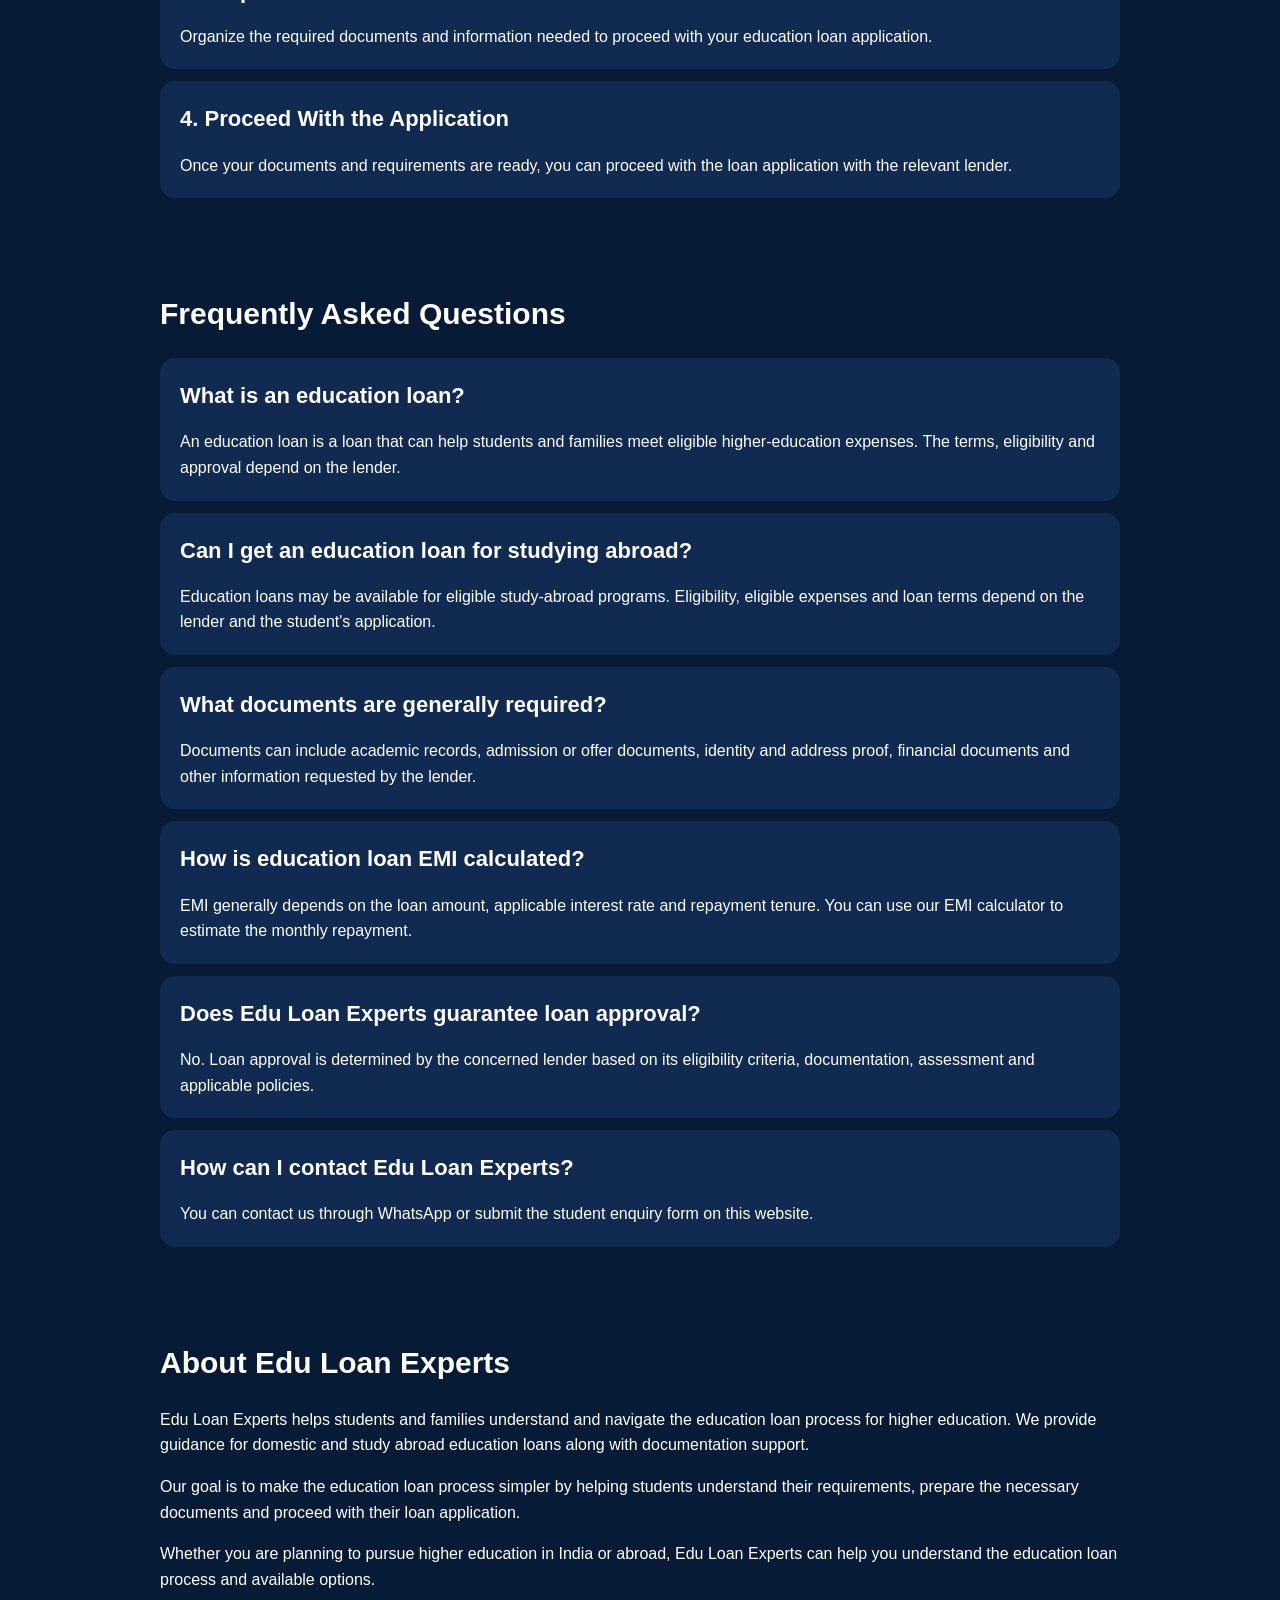
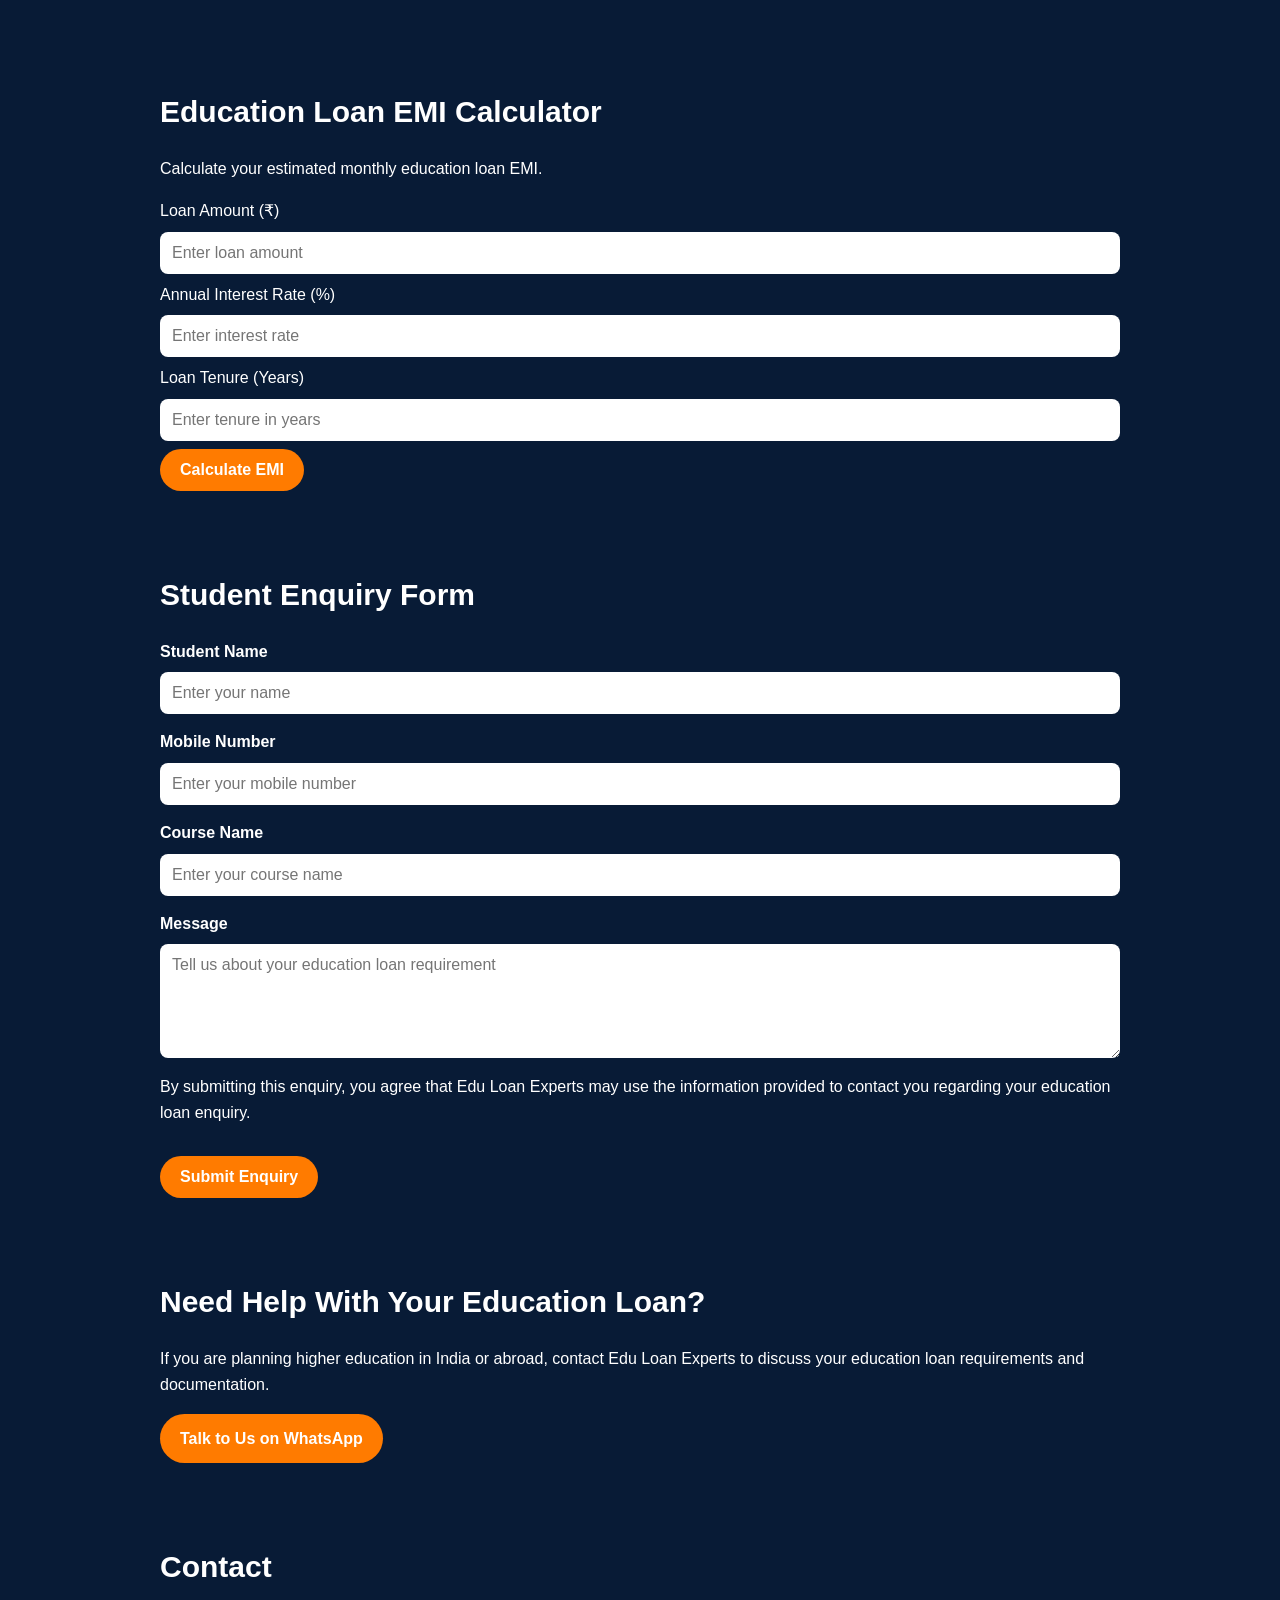
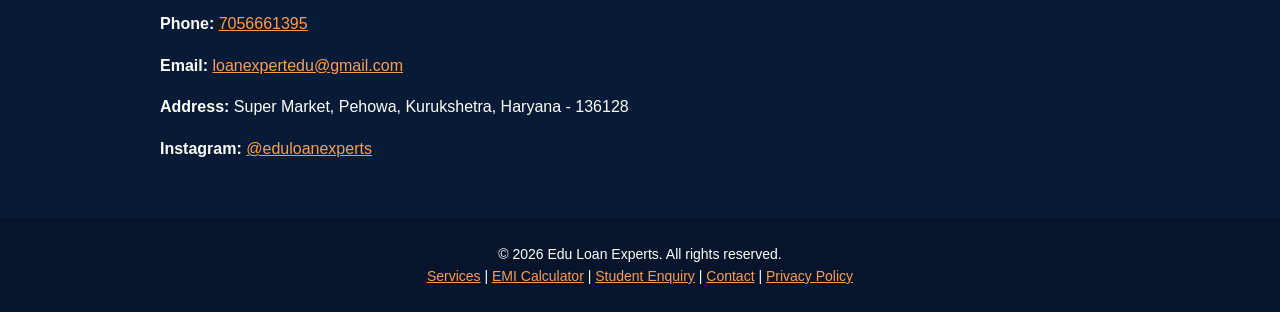
==== commit 3fe1fb10: "Update website domain" ====
--- a/index.html
+++ b/index.html
@@ -10,6 +10,26 @@
     <meta name="description"
         content="Edu Loan Experts provides education loan assistance for students, including domestic education loans, study abroad loans and documentation support in Kurukshetra, Haryana.">
 
+    <meta name="robots" content="index, follow">
+    <!-- Social sharing metadata -->
+    <meta property="og:type" content="website">
+
+    <meta property="og:title" content="Education Loan Experts in Kurukshetra | Edu Loan Experts">
+
+    <meta property="og:description"
+        content="Edu Loan Experts provides education loan assistance, study abroad loan guidance and documentation support for students.">
+
+    <meta property="og:url" content="https://edu-loan-experts.bytebuild.workers.dev/">
+
+    <meta property="og:image" content="https://edu-loan-experts.bytebuild.workers.dev/assets/logo.jpeg">
+    <meta name="twitter:card" content="summary">
+
+    <meta name="twitter:title" content="Education Loan Experts | Edu Loan Experts">
+
+    <meta name="twitter:description"
+        content="Education loan assistance, study abroad loan guidance and documentation support.">
+
+    <meta name="twitter:image" content="https://edu-loan-experts.bytebuild.workers.dev/assets/logo.jpeg">
     <meta name="google-site-verification" content="MJnsgr6RUJsTqANgIIj-sxZ_puJ5_njwYfIgAu_QM_o" />
     <link rel="canonical" href="https://eduloanexperts.com/">
 
@@ -21,8 +41,8 @@
     "@context": "https://schema.org",
     "@type": "Organization",
     "name": "Edu Loan Experts",
-    "url": "https://edu-loan-experts.nikitasaini0106.workers.dev/",
-    "logo": "https://edu-loan-experts.nikitasaini0106.workers.dev/assets/logo.jpeg",
+    "url": "https://edu-loan-experts.bytebuild.workers.dev",
+    "logo": "https://edu-loan-experts.bytebuild.workers.dev/assets/logo.jpeg",
     "telephone": "+917056661395",
     "email": "loanexpertedu@gmail.com",
     "address": {
@@ -44,7 +64,7 @@
     "@context": "https://schema.org",
     "@type": "WebSite",
     "name": "Edu Loan Experts",
-    "url": "https://edu-loan-experts.nikitasaini0106.workers.dev/"
+    "url": "https://edu-loan-experts.bytebuild.workers.dev"
 }
 </script>
 </head>
@@ -52,6 +72,12 @@
 <body>
 
     <header>
+        <nav class="navbar">
+            <a href="#services">Services</a>
+            <a href="#calculator">EMI Calculator</a>
+            <a href="#enquiry">Enquiry</a>
+            <a href="#contact">Contact</a>
+        </nav>
         <img class="logo" src="assets/logo.jpeg" alt="Edu Loan Experts Logo">
 
         <h1>Edu Loan Experts</h1>
@@ -67,7 +93,7 @@
     <main>
 
         <!-- Services Section -->
-        <section>
+        <section id="services">
             <h2>Our Education Loan Services</h2>
 
             <div class="card">
@@ -225,7 +251,7 @@
 
 
         <!-- EMI Calculator Section -->
-        <section>
+        <section id="calculator">
             <h2>Education Loan EMI Calculator</h2>
 
             <p>
@@ -264,7 +290,7 @@
         </section>
 
 
-        <section>
+        <section id="enquiry">
             <h2>Student Enquiry Form</h2>
 
             <form id="enquiryForm">
@@ -290,6 +316,12 @@
 
                 <textarea id="message" name="message" placeholder="Tell us about your education loan requirement"
                     rows="5"></textarea>
+
+                <p class="form-note">
+                    By submitting this enquiry, you agree that Edu Loan Experts
+                    may use the information provided to contact you regarding
+                    your education loan enquiry.
+                </p>
 
 
                 <button type="submit" class="btn">
@@ -299,9 +331,23 @@
             </form>
         </section>
 
+        <section>
+            <h2>Need Help With Your Education Loan?</h2>
+
+            <p>
+                If you are planning higher education in India or abroad,
+                contact Edu Loan Experts to discuss your education loan
+                requirements and documentation.
+            </p>
+
+            <a class="btn" href="https://wa.me/917056661395" target="_blank" rel="noopener noreferrer">
+                Talk to Us on WhatsApp
+            </a>
+        </section>
+
 
         <!-- Contact Section -->
-        <section>
+        <section id="contact">
             <h2>Contact</h2>
 
             <p>
@@ -334,7 +380,21 @@
     </main>
 
     <footer>
-        <p>&copy; 2026 Edu Loan Experts. All rights reserved.</p>
+        <p>
+            &copy; 2026 Edu Loan Experts. All rights reserved.
+        </p>
+
+        <p>
+            <a href="#services">Services</a>
+            |
+            <a href="#calculator">EMI Calculator</a>
+            |
+            <a href="#enquiry">Student Enquiry</a>
+            |
+            <a href="#contact">Contact</a>
+            |
+            <a href="privacy.html">Privacy Policy</a>
+        </p>
     </footer>
 
     <script src="js/script.js"></script>
--- a/css/style.css
+++ b/css/style.css
@@ -161,4 +161,43 @@
     .btn {
         padding: 11px 18px;
     }
+
+    .navbar {
+        gap: 12px;
+        margin-bottom: 25px;
+    }
+
+    .navbar a {
+        font-size: 14px;
+    }
+}
+
+html {
+    scroll-behavior: smooth;
+}
+
+.navbar {
+    display: flex;
+    justify-content: center;
+    align-items: center;
+    gap: 25px;
+    margin-bottom: 35px;
+    flex-wrap: wrap;
+
+    position: sticky;
+    top: 0;
+    z-index: 1000;
+
+    padding: 12px 15px;
+    background: #081b36;
+}
+
+.navbar a {
+    color: white;
+    text-decoration: none;
+    font-weight: bold;
+}
+
+.navbar a:hover {
+    text-decoration: underline;
 }
